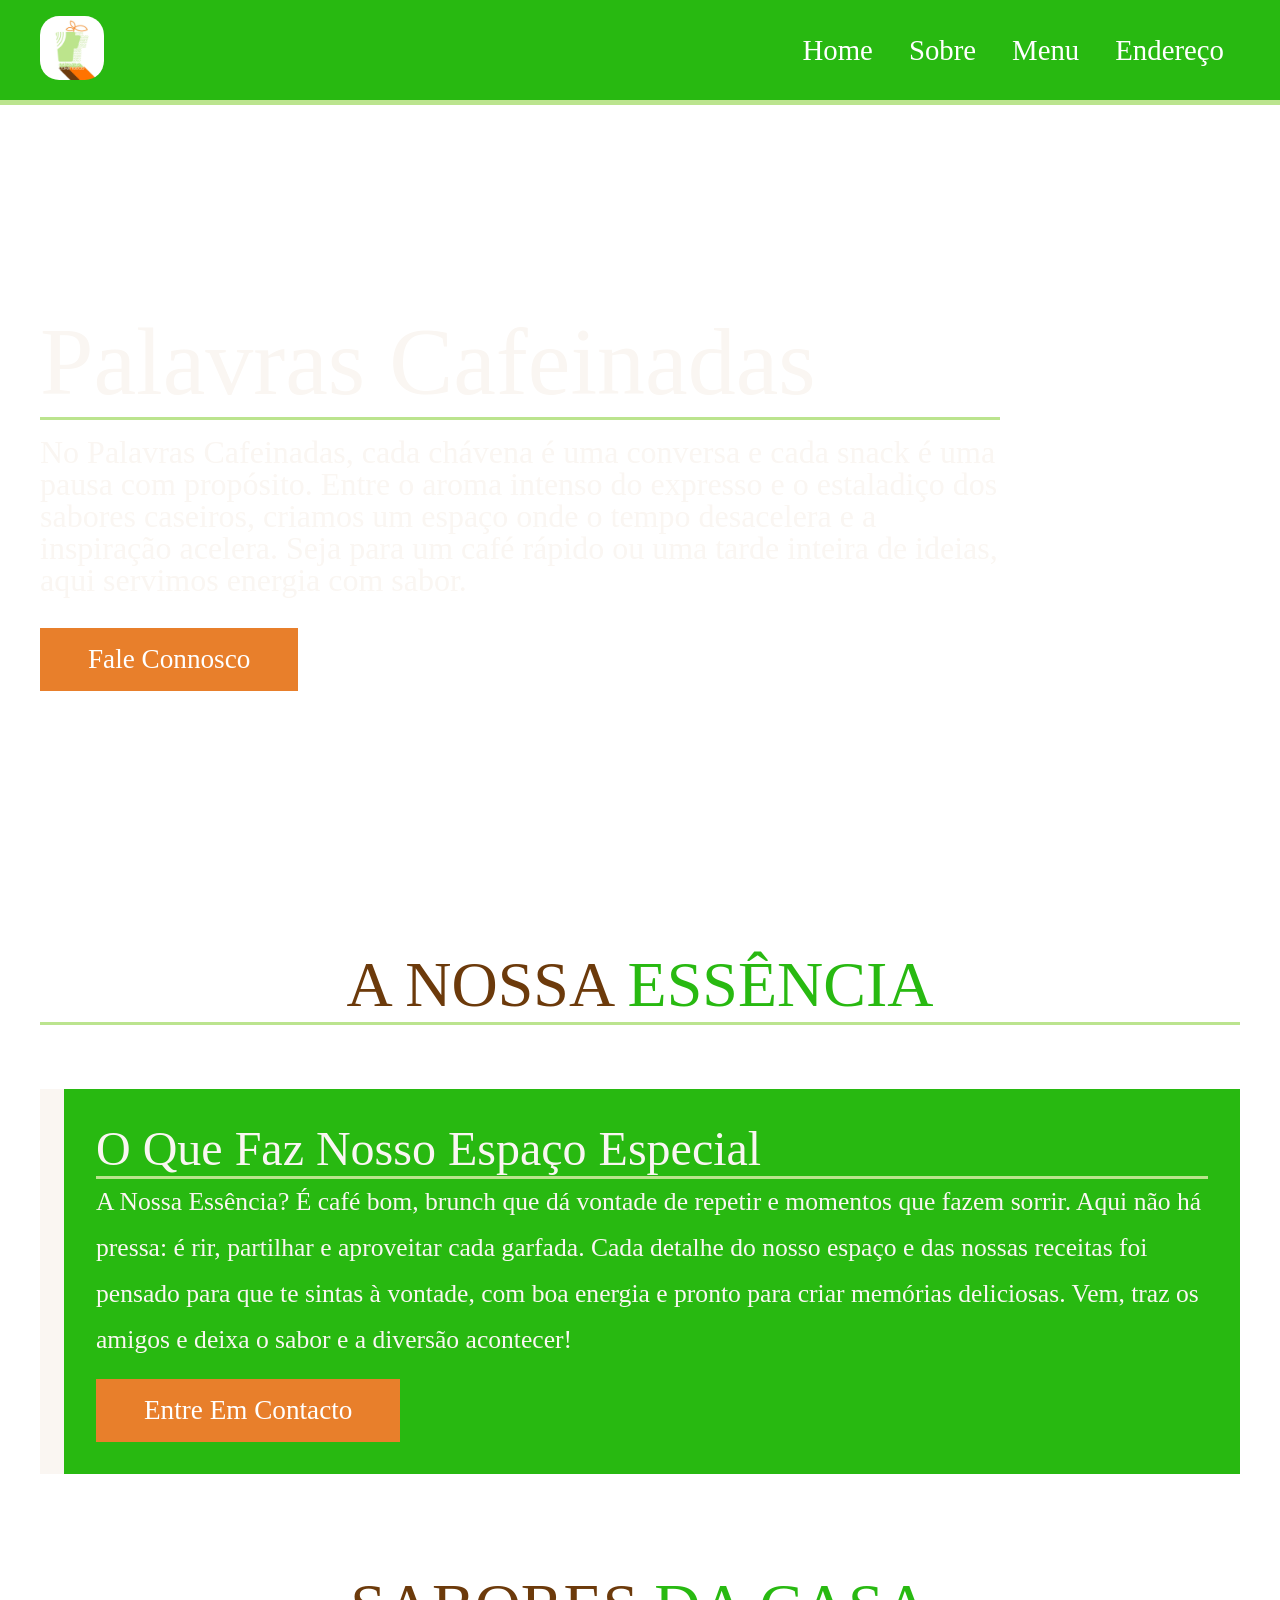
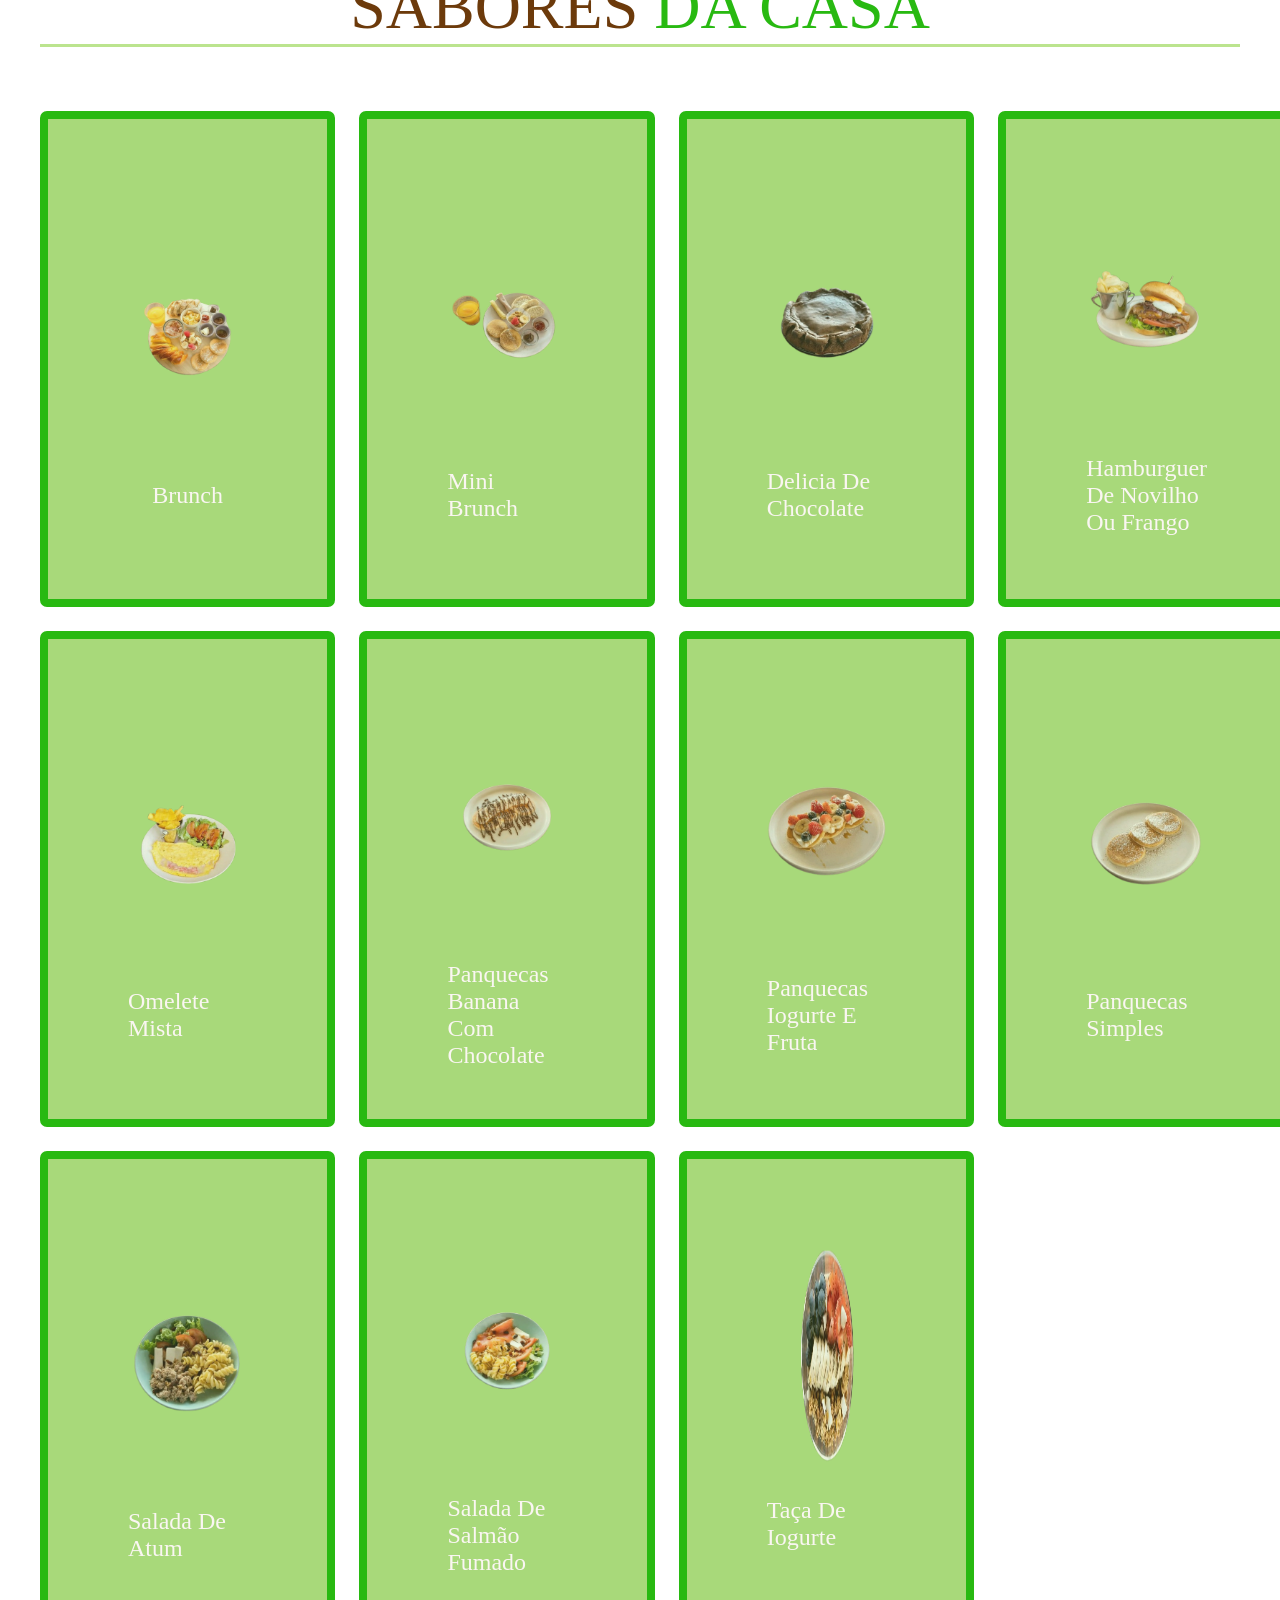
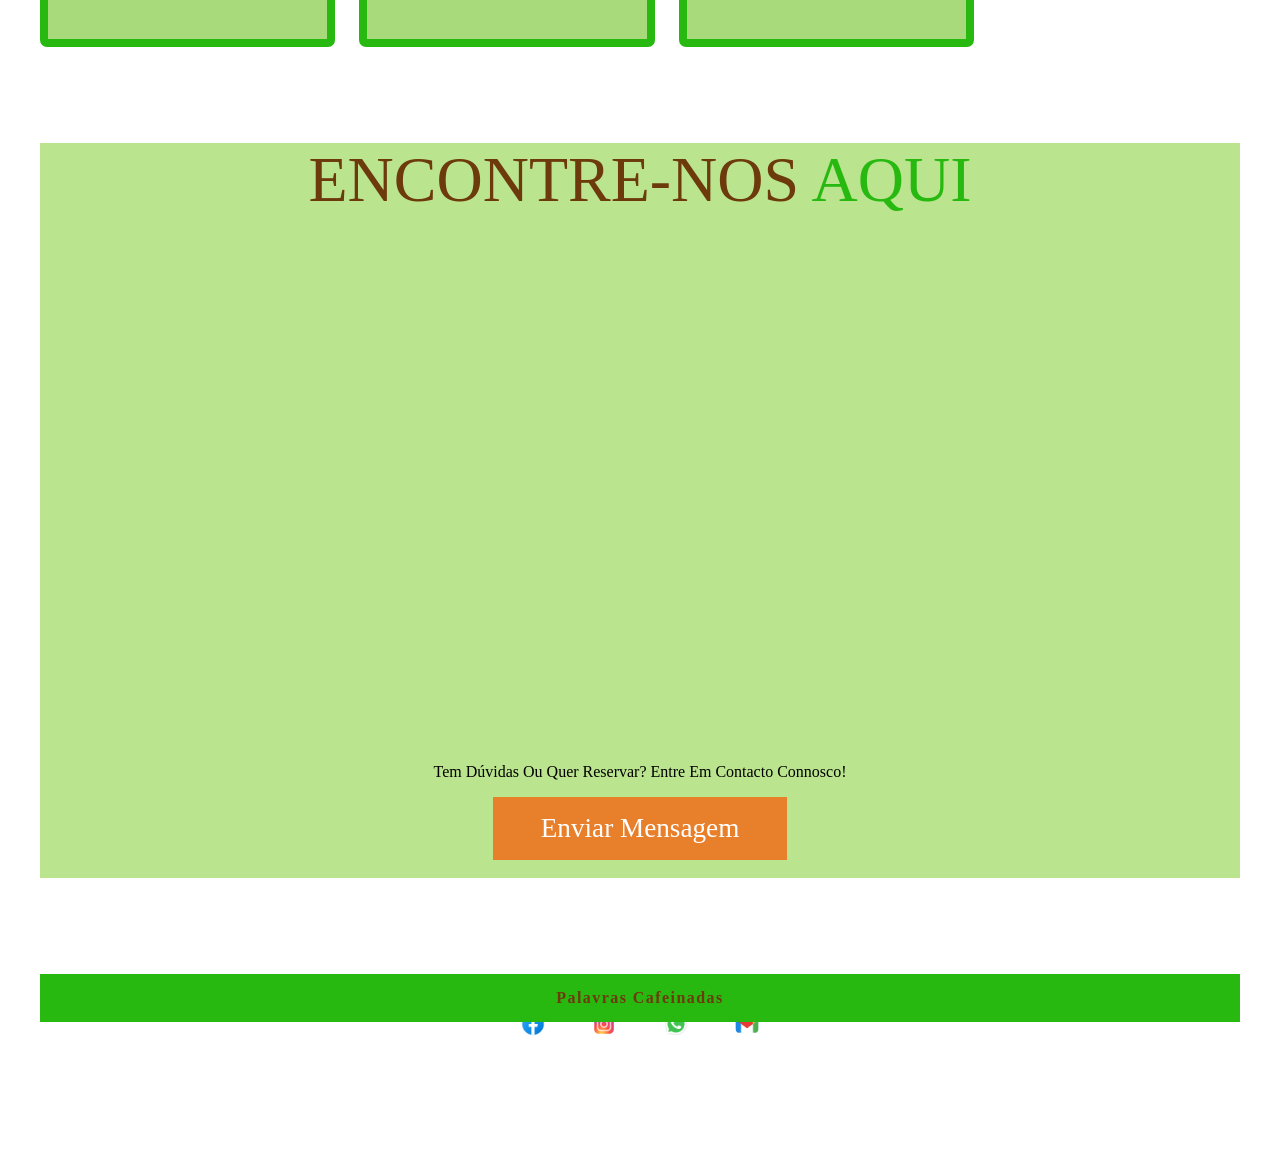
==== index.html @ 72fdcc0c "Initial commit" ====
<!DOCTYPE html>
<html lang="pt">

<head>
    <meta charset="UTF-8">
    <meta name="viewport" content="width=device-width, initial-scale=1.0">
    <link rel="stylesheet" href="style-cafe.css">

<link rel="shortcut icon" href="img/icons/logo-cafe.jpeg" type="image/x-icon">
    <!--fonts-->
 <link rel="preconnect" href="https://fonts.googleapis.com">
<link rel="preconnect" href="https://fonts.gstatic.com" crossorigin>
<link href="https://fonts.googleapis.com/css2?family=Playwrite+NZ+Basic:wght@100..400&display=swap" rel="stylesheet">
    <!--fonts(final)-->

    <title>Palavras Cafeinadas</title>
</head>

<body>
    <header class="header">
        <section >
            <a href="#" class="logo">
                <img id="logo" src="img/icons/logo-cafe.jpeg" alt="Lodo do cafe">
            </a>
            <nav class="navbar">
                <a href="#home">Home</a>
                <a href="#about">Sobre</a>
                <a href="#menu">Menu</a>
                <a href="#address">Endereço</a>
               
            </nav>
           <!-- <div class="icons">Excluir??
                <img width="30" height="30" src="img/cart.png" alt="carrinho">
                <img width="30" height="30" src="img/search.png" alt="lupa">

            </div>-->

        </section>
    </header>

    <div class="home-conteiner">
        <section id="home" class="home">
<div class="home-content">
    <h3>Palavras Cafeinadas</h3>
    <p>
        
No Palavras Cafeinadas, cada chávena é uma conversa e cada snack é uma pausa com propósito. Entre o aroma intenso do expresso e o estaladiço dos sabores caseiros, criamos um espaço onde o tempo desacelera e a inspiração acelera. Seja para um café rápido ou uma tarde inteira de ideias, aqui servimos energia com sabor.

        </p>
    <a href="https://bit.ly/PalavrasCafeinadas" class="btn">Fale connosco</a>
</div>
        </section>
    </div>

    <!--fim da home-conteiner-->

    <section class="about-conteiner" id="about">
        <h2 class="title">A Nossa  <span>Essência</span></h2>
        <div class="row">
            <div class="conteiner-image">
                <img src="img/cafe1_files/about-img.jpg" alt="">
            </div>
            <div class="content">
                <h3>O que faz nosso espaço Especial</h3>
                <p>
                    A Nossa Essência? É café bom, brunch que dá vontade de repetir e momentos que fazem sorrir. Aqui não há pressa: é rir, partilhar e aproveitar cada garfada. Cada detalhe do nosso espaço e das nossas receitas foi pensado para que te sintas à vontade, com boa energia e pronto para criar memórias deliciosas. Vem, traz os amigos e deixa o sabor e a diversão acontecer!
                </p>
                
                 <a href="https://bit.ly/PalavrasCafeinadas" class="btn">Entre em contacto</a>
            </div>
        </div>

    </section>
    <!--fim do about-->
    <section class="menu-conteiner" id="menu">
        <h2 class="title">Sabores  <span>da Casa </span></h2>

        <div class="box-conteiner">
        <div class="box">
            <img id="itemImg" src="img/brunch-removebg-preview.png" alt="item1">
            <h3>Brunch</h3>
           
            
        </div>
        <div class="box">
            <img id="itemImg" src="img/mini-brunch-removebg-preview.png" alt="item2">
            <h3>Mini Brunch</h3>
           
    
        </div>
        <div class="box">
            <img id="itemImg" src="img/Delicia_de_chocolate-removebg-preview.png" alt="item3">
            <h3>Delicia de Chocolate</h3>
           
          
        </div>
        <div class="box">
            <img id="itemImg" src="img/hamburguer-removebg-preview.png" alt="item4">
            <h3>Hamburguer de Novilho ou Frango
            </h3>
            
     
        </div>
        <div class="box">
            <img id="itemImg" src="img/omelete_mista-removebg-preview.png" alt="item5">
            <h3>Omelete Mista</h3>

         
        </div>
        <div class="box">
            <img id="itemImg"  src="img/panqueca_banana_chocolate-removebg-preview.png" alt="item6">
            <h3>Panquecas Banana com Chocolate</h3>
           
            
        </div>
        <div class="box">
            <img id="itemImg" src="img/panquecas_iogurte_e_fruta-removebg-preview.png" alt="item7">
            <h3>Panquecas Iogurte e Fruta </h3>
           
           
        </div>
        <div class="box">
            <img id="itemImg" src="img/panquecas_simples-removebg-preview.png" alt="item8">
            <h3>Panquecas Simples</h3>
        
        </div>
        <div class="box">
            <img id="itemImg" src="img/Salada_de_atum-removebg-preview.png" alt="item9">
            <h3>Salada de Atum</h3>
         
        </div>
        <div class="box">
            <img id="itemImg" src="img/Salada_de_Salmao_fumado-removebg-preview.png" alt="item10">
            <h3>Salada de Salmão Fumado</h3>
           
         
        </div>
            <div class="box">
            <img height="50" width="80"  id="itemImg"src="img/taça_de_iogurte-removebg-preview.png" alt="item10">
            <h3>Taça de Iogurte</h3>
           
 
        </div>
           
        </div>

    </section>
    <!--fim do menu-->

    <section class="address" id="address">
        <div class="conteiner">
            <h2 class="title">Encontre-nos <span>aqui</span></h2>
            <div class="map">
                <iframe src="https://www.google.com/maps/embed?pb=!1m18!1m12!1m3!1d3001.5138601437598!2d-8.551102300000029!3d41.2105711!2m3!1f0!2f0!3f0!3m2!1i1024!2i768!4f13.1!3m3!1m2!1s0xd2461003e7308ab%3A0xd9e07baeb5cde9f0!2sPalavras%20Cafeinadas!5e0!3m2!1spt-PT!2spt!4v1767871290608!5m2!1spt-PT!2spt" width="600" height="450" style="border:0;" allowfullscreen="" loading="lazy" referrerpolicy="no-referrer-when-downgrade"></iframe>
            </div>
             <p>Tem dúvidas ou quer reservar? Entre em contacto connosco!</p>
    <a href="mailto:contato@cafebrunch.com" class="btn">Enviar Mensagem</a>
    <br>
        </div>
    </section>
    <!--footer-->
    <section class="footer" id="footer">
     <div class="share">
        <div class="redes">
        <a href="https://www.facebook.com/profile.php?id=61586161720953"><img src="img/icons/icons8-facebook-32.png" alt=""></a></div>
        <div class="redes">
        <a href="https://www.instagram.com/palavras.cafeinadas?igsh=MXZsNndlbWdnNWppNw=="><img src="img/icons/icons8-instagram-32.png" alt=""></a></div>
        <div class="redes">
        <a href="https://bit.ly/PalavrasCafeinadas"><img src="img/icons/icons8-whatsapp-32.png" alt=""></a></div>
        <div class="redes">
        <a href="#"><img src="img/icons/icons8-gmail-32.png" alt=""></a></div>

     </div>

     <div class="rodape">Palavras Cafeinadas</div>
    </section>
</body>

</html>
---- style-cafe.css ----
/* =============================
   RESET E BASE
============================= */
* {
    margin: 0;
    padding: 0;
    outline: none;
    border: none;
    text-decoration: none;
    text-transform: capitalize;
    transition: 0.2s linear;
    font-family: "Playwrite NZ Basic", cursive;
    font-optical-sizing: auto;
    font-weight: 300;
    font-style: normal;
}

:root {
    --laranja: #E87F2B;
    --verde-claro: #BBE48E;
    --preto: black;
    --branco: white;
    --marrom-escuro: #6C3A0B;
    --verde-vibrante: #28b911;
    --off-white: #FAF6F2;
}

@media (max-width: 768px) {
    

section {
    padding: 3rem 2rem;
    margin: 0 auto;
   
}

/* =============================
   HEADER
============================= */
.header {
  
    border-bottom: 5px solid var(--verde-claro);
    background-color: var(--verde-vibrante);
}

.header section {
    display: flex;
    align-items: center;

   
    padding:  1rem;

}

.header section #logo {
    height: 2rem;
    width: 2rem;
    border-radius: 30%;
}

.navbar a {
    margin: 0 1rem;
    font-size: 1rem;
    color: var(--off-white);
}



/* =============================
   BOTÕES E ICONES
============================= */
.icons img {
    margin: 1rem;
    cursor: pointer;
    font-size: small;
}

.icons img:hover {
    width: 40px;
    height: 40px;
}

.btn {
    background-color: var(--laranja);
    color: var(--off-white);
    padding: 0.5rem 1.3rem;
    font-size: 1rem;
    cursor: pointer;
   
  
}



/* =============================
   HOME / BANNER
============================= */
.home-conteiner {
    display: flex;
    flex-direction: column;
  align-items: center;
justify-content: center;
   
    height: 100vh;
    
    animation-name: backgroundHome;
    animation-timing-function: ease-in-out;
    animation-duration: 3s;
    animation-delay: 1s;
    animation-iteration-count: infinite;
}

@keyframes backgroundHome {
    0%{ background-color: #6edb5d; }
    20%{ background-color: #69df56; }
    40%{ background-color: #75df65; }
    60%{ background-color: #70df5e; }
    80%{ background-color: #46b934; }
    100%{ background-color: #6fd160; }
}

.home-conteiner section.home {
    display: flex;
    align-items: center;
    flex-direction: column; /* mobile-first */
    justify-content: center;
    text-align: center;
    min-height: 100vh;
}

.home-content h3 {
    color: var(--off-white);
    font-size: 3rem; /* mobile */
    border-bottom: 3px solid var(--verde-claro);
}

.home-content p {
    color: var(--off-white);
    font-size: 1.4rem; /* mobile */
    font-weight: 100;
    line-height: 1.6rem;
    padding: 1rem 0;
    text-transform: none;
}

/* =============================
   ABOUT / SOBRE NÓS
============================= */
.title {
    font-size: 1.8rem; /* mobile */
    color: var(--marrom-escuro);
    text-align: center;
    text-transform: uppercase;
    margin-bottom: 1rem;
    border-bottom: 3px solid var(--verde-claro);
}

.title span {
    color: var(--verde-vibrante);
}

.about-conteiner .row {
    display: flex;
    flex-direction: column; /* mobile */
    align-items: center;
  
    gap: 1.5rem;
}

.about-conteiner .row .content {
    padding: 1rem;
    background-color: var(--verde-vibrante);
}

.about-conteiner .row .content h3 {
    font-size: 2rem; /* mobile */
    color: var(--off-white);
    border-bottom: 3px solid var(--verde-claro);
}

.about-conteiner .row .content p {
    font-size: 1.4rem;
    color: var(--off-white);
    line-height: 1.8rem;
    text-transform: none;
    margin-bottom: 1rem;
}

/* =============================
   MENU
============================= */
.menu-conteiner .box-conteiner {
    display: grid;
    grid-template-columns: 1fr; /* mobile-first */
    gap: 1rem;
}

.menu-conteiner .box-conteiner .box {
    display: flex;
    flex-direction: column;
    justify-content: center;
    align-items: center;
    border: 0.5rem solid var(--verde-vibrante);
    padding: 3rem; /* mobile */
    cursor: pointer;
    height: 18rem;
    background-color: #A8D97A;
    border-radius: 7px;
    transition: 0.2s ease-in;
}

.menu-conteiner .box-conteiner .box #itemImg {
    transition: 1s;
    color: var(--off-white);
    opacity: 80%;
    height: 14rem;
}

.menu-conteiner .box-conteiner .box:hover {
    background-color: var(--verde-claro);
}

.menu-conteiner .box-conteiner .box:hover #itemImg {
    transform: scale(1.5);
    opacity: 100%;
}

.menu-conteiner .box-conteiner .box h3 {
    color: var(--off-white);
    font-size: 1.3rem;
    padding: 0.5rem 0;
    transition: 1.5s;
}

.menu-conteiner .box-conteiner .box:hover > * {
    color: var(--laranja);
}

/* =============================
   FOOTER
============================= */
.footer {
    text-align: center;
}

.footer .share {
    padding: 1rem 0;
}

.footer .share img {
    margin: 0.3rem;
    cursor: pointer;
    border-radius: 50%;
    padding: 0.5rem;
}

.footer .share .redes {
    display: inline-flex;
    justify-content: center;
    align-items: center;
}

.footer .rodape {
    display: flex;
    position: sticky;
    bottom: 0;
    background-color: var(--verde-vibrante);
    height: 3rem;
    color: var(--marrom-escuro);
    align-items: center;
    justify-content: center;
    font-size: 1rem;
    font-weight: 800;
    letter-spacing: 0.09rem;
}
}

/* =============================
   MEDIA QUERIES TABLET
============================= */
@media (min-width: 768px) {
    .home-content h3 { font-size: 5rem; }
    .home-content p { font-size: 1.8rem; }
    .about-conteiner .row { flex-direction: row; }
    .menu-conteiner .box-conteiner { grid-template-columns: repeat(2, 1fr); }
}


/*

gpt-  colega de estudo
figma - nao usou
fotoshop-se calhar
docker-pedem muito
nodejs-depois
investir no github e 
git(principalmente)
restfull api(necessario),postman(simuacao de pedidos api)
noSql(da uma olhada depois,importante)

*/



/*monitores*/
@media (min-width: 1024px){
    * {
    margin: 0;
    padding: 0;
    outline: none;
    /*sem linha nos input*/
    border: none;
    text-decoration: none;
    text-transform: capitalize;
    /*todos os texto com inicio letra maiuscula*/
    transition: 0.2s linear;
    /*efeito de lento demora para executar o efeito*/

    /*fonts*/
      font-family: "Playwrite NZ Basic", cursive;
  font-optical-sizing: auto;
  font-weight: 300;
  font-style: normal;
}
:root {
    /*cores do cafe*/
    --laranja: #E87F2B;
    --verde-claro: #BBE48E;
    --preto: black;
    --branco: white;
    --marrom-escuro: #6C3A0B;
    --verde-vibrante: #28b911;
      --off-white: #FAF6F2;

}
section {

    padding: 3rem 2rem;
    margin: 0 auto;
    max-width: 1200px;
  /*  background-color: #BBE48E;*/


}
.header {
    position: fixed;
    top: 0;
    left: 0;
    right: 0;
    z-index: 99;
    
    border-bottom:5px solid  var(--verde-claro);
    background-color: var(--verde-vibrante);

}
.header section {

    display: flex;
    align-items: center;
    justify-content: space-between;
    padding-top: 1rem;
    padding-bottom: 1rem;
}
.header section #logo{
    height:4rem;
    width: 4rem;
    border-radius: 30%;
}
.navbar a {
    margin: 0 1rem;
    font-size: 1.8rem;
    color: var(--branco);
}
.navbar a:hover {
    color: var(--verde-claro);
    border-bottom: 0.1rem solid var(--laranja);
    padding-bottom: 0.5rem;
    font-size: 2rem;

}

.icons img {
    margin: 1rem;
    cursor: pointer;
    font-size: small;

}

.icons img:hover {
    width: 40px;
    height: 40px;
}

.btn {
    background-color: var(--laranja);
    color: white;
    padding: 1rem 3rem;
    font-size: 1.7rem;
    cursor: pointer;
    margin-top: 1rem;
    display: inline-block;
    /*cada item em uma linha(children)*/


}

.btn:hover {
    letter-spacing: 0.05rem;
    /*espaçamento entre as letras*/
}

.home-conteiner {
    background: url("img/cafe1_files/home-img.jpg");
    /*imagem de fundo*/
    background-size: cover;
    background-position: center;


    height: 100vh;

    animation-name:backgroundHome ;
    animation-timing-function: ease-in-out;
    animation-duration: 3s;
    animation-delay: 1s;
    animation-iteration-count: infinite;

}
@keyframes backgroundHome {
    0%{
background-color: #6edb5d;
    }
    20%{
background-color: #69df56;
    }
    40%{
background-color: #75df65;
    }
    60%{
        background-color: #70df5e;
    }
    80%{
background-color: #46b934;
    }
    100%{
background-color: #6fd160;

    }
}

.home-conteiner section.home {
    display: flex;
    align-items: center;
    min-height: 100vh;
}

.home-content {
    max-width: 60rem;

}

.home-content h3 {
    color: var(--off-white);
    font-size: 6rem;
    border-bottom: 3px solid var(--verde-claro);
}

.home-content p {
    color: var(--off-white);
    font-size: 2rem;
    font-weight: 100;
    /*peso da letra*/
    line-height: 2rem;
    /*altura da linha*/
    padding: 1rem 0;
   text-transform: none;
  



}

/*ABOUT*/
.title {
    font-size: 4rem;
    color: var(--marrom-escuro);
    text-align: center;
    text-transform: uppercase;
    margin-bottom: 4rem;
     border-bottom: 3px solid var(--verde-claro);

}

.title span {
    color: var(--verde-vibrante);
    text-transform: uppercase;/*tudo maiusculo*/

}

.about-conteiner .row {
    display: flex;
    align-items: center;
    background-color: var(--off-white);
    gap: 1.5rem;
    
}

.about-conteiner .row .content {
    padding: 2rem;
    background-color: var(--verde-vibrante);
}

.about-conteiner .row .content h3 {
    font-size: 3rem;
    color: var(--off-white);
     border-bottom: 3px solid var(--verde-claro);

}

.about-conteiner .row .content p {
    font-size: 1.6rem;
    color: var(--off-white);
    padding-left: 1rem 0;
    line-height: 1.8;
     text-transform: none;

}

/*Menu*/
.menu-conteiner .box-conteiner {
    display: grid;
    grid-template-columns: repeat(4, 1fr);
    gap: 1.5rem;
}

.menu-conteiner .box-conteiner .box {
    display: flex;
    flex-direction: column;
   justify-content: center;
   align-items: center;
    border:  0.5rem solid var(--verde-vibrante);
    padding: 5rem;
    cursor: pointer;
    height: 20rem;
    background-color: #A8D97A;
    border-radius: 7px; 
    transition:  0.2s ease-in;
    

}
.menu-conteiner .box-conteiner .box #itemImg {
    transition: 1s;
    color: var(--off-white);
    opacity: 80%;
  

height: 17rem;


}

.menu-conteiner .box-conteiner .box:hover {
    background-color: var(--verde-claro);
   
   
}
.menu-conteiner .box-conteiner .box:hover #itemImg{
    transform: scale(1.7);
    opacity: 100%;
}


.menu-conteiner .box-conteiner .box h3 {
    color: var(--off-white);
    font-size: 1.5rem;
    padding: 0.5rem 0;
    transition: 1.5s;
    




}




.menu-conteiner .box-conteiner .box .whatsapp {
    height: 30px;
    width: 30px;
}

/* atenção ao estilo cascata, o ultimo prevalece*/
.menu-conteiner .box-conteiner .box:hover>* {
    /*selecionei todos os chindren do box quando hover*/
 
    color: var(--laranja);
}

/*address*/
.address {
    display: flex;
    flex-direction: column;


}

.address .conteiner {
    display: flex;
    flex-direction: column;
    background-color: var(--verde-claro);
    justify-content: center;
    align-items: center;
}

.address .conteiner .map iframe {
    padding-bottom: 25px;
}

/*footer*/
.footer {
    text-align: center;
}

.footer .share {
    padding: 1rem 0;
}

.footer .share img {
    margin: 0.3rem;
    cursor: pointer;
    border-radius: 50%;
    padding: 1rem;

}

.footer .share img:hover {
    background-color: var(--verde-claro);
}

.footer .share .redes {
    display: inline-flex;
    justify-content: center;
    align-items: center;


}

.footer .share .redes a img {
    height: 26px;
    width: 26px;

}

.footer .rodape {
    display: flex;
    position: sticky;
    bottom: 0;
    background-color: var(--verde-vibrante);
    height: 3rem;
    color: var(--marrom-escuro);
    align-items: center;
    justify-content: center;
    font-size: 1rem;
    font-weight: 800;
    letter-spacing: 0.09rem;



}
}
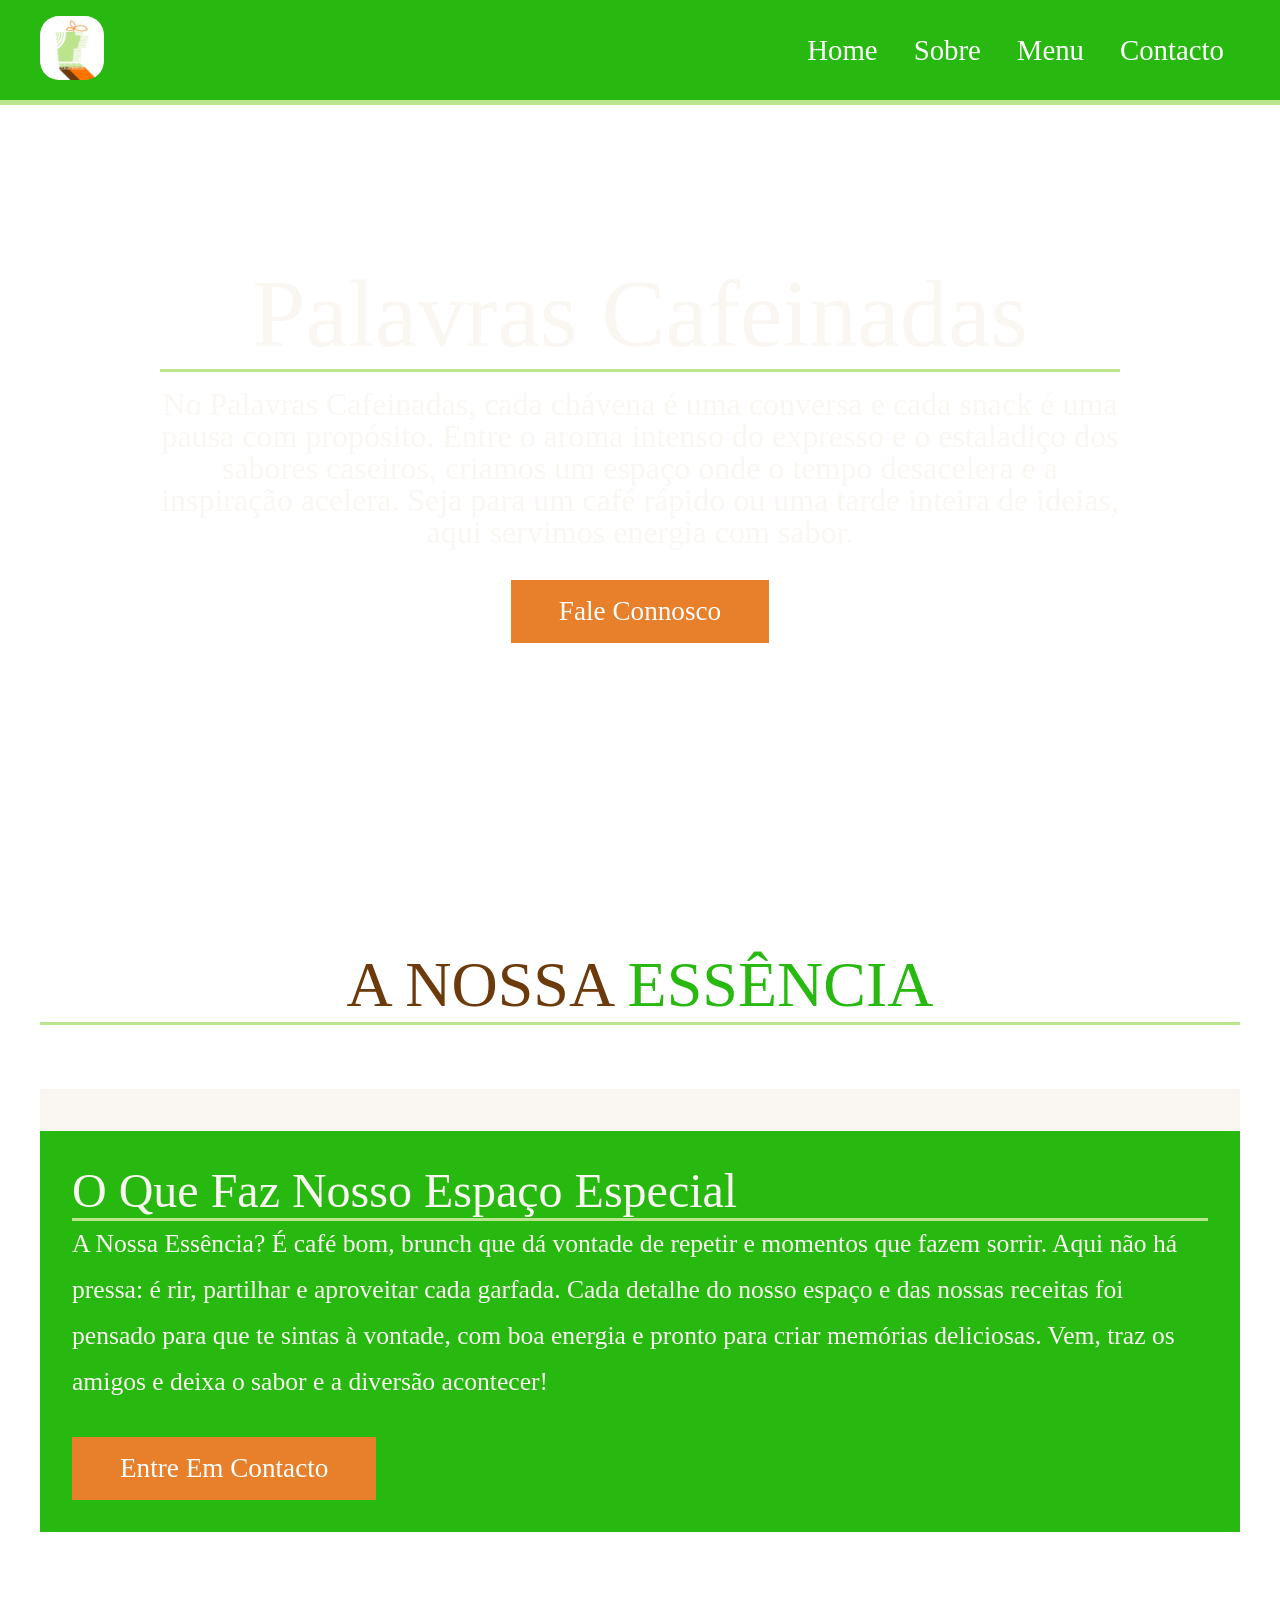
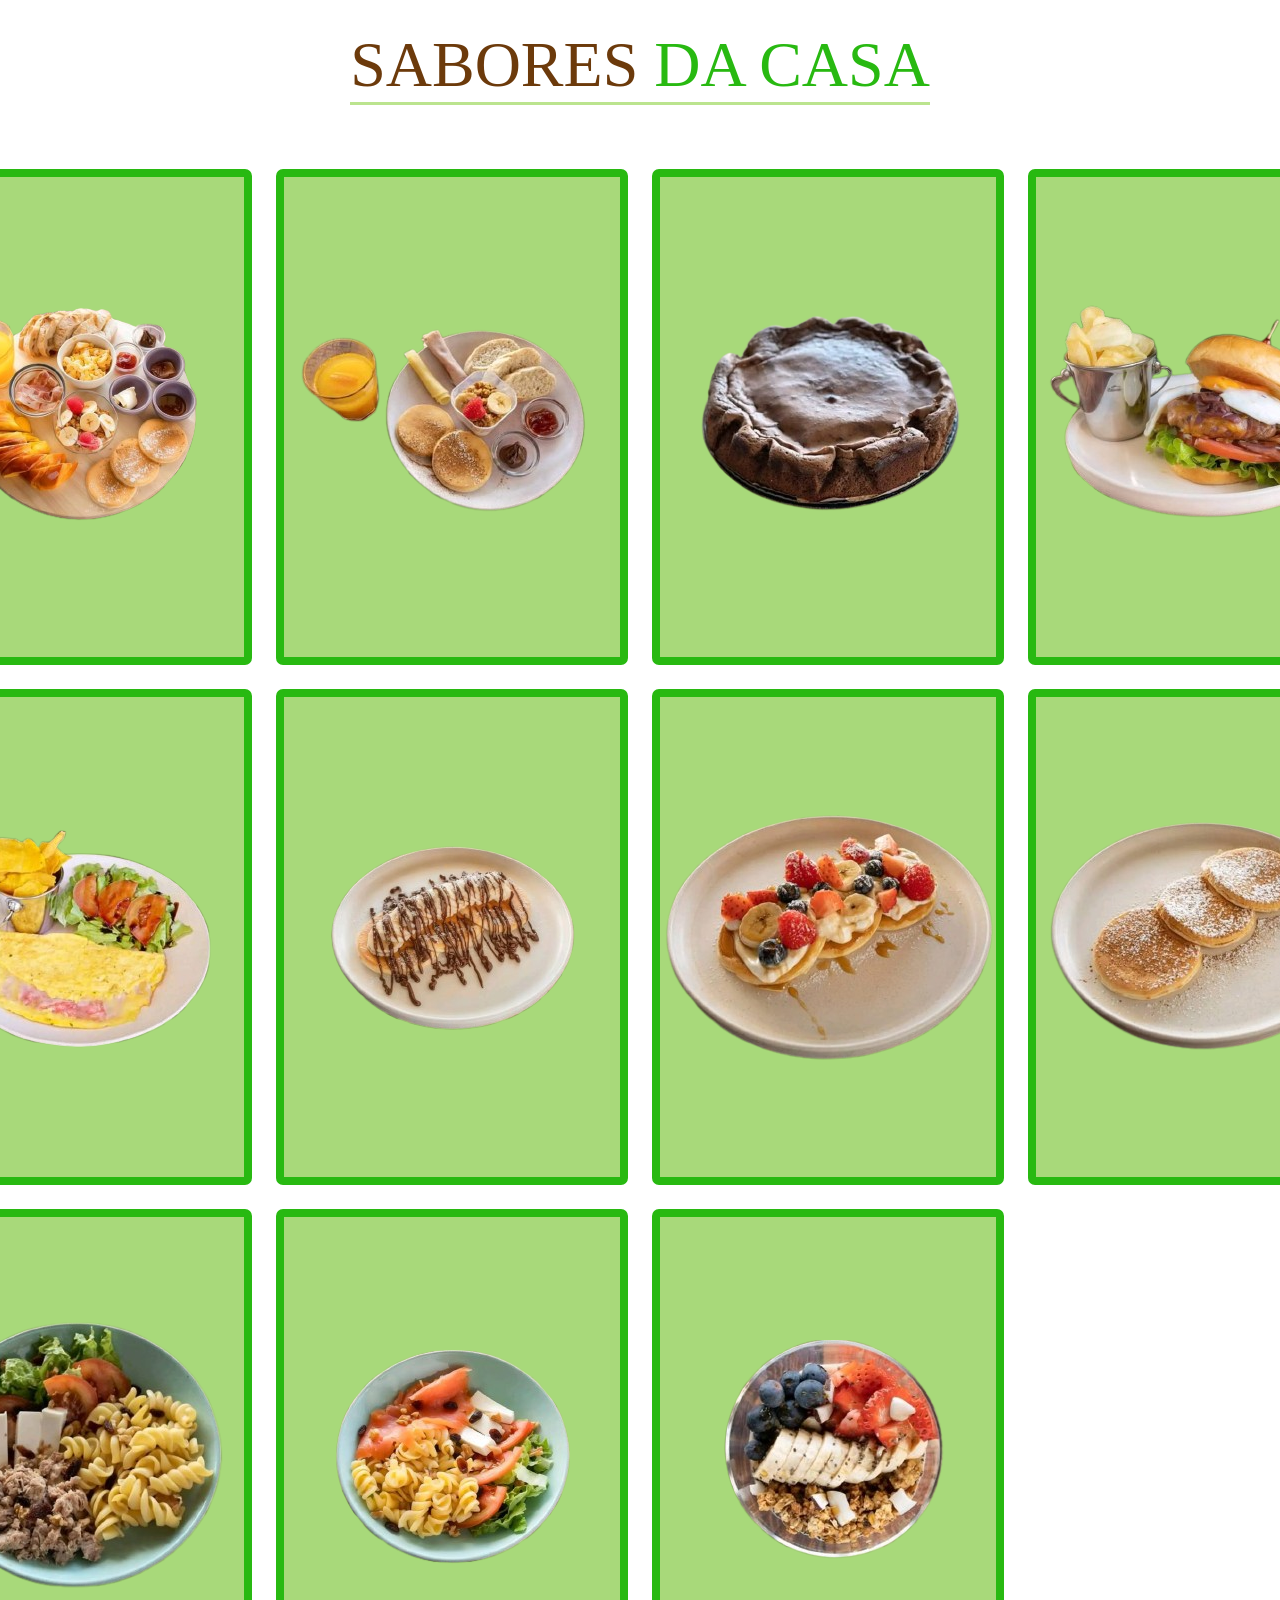
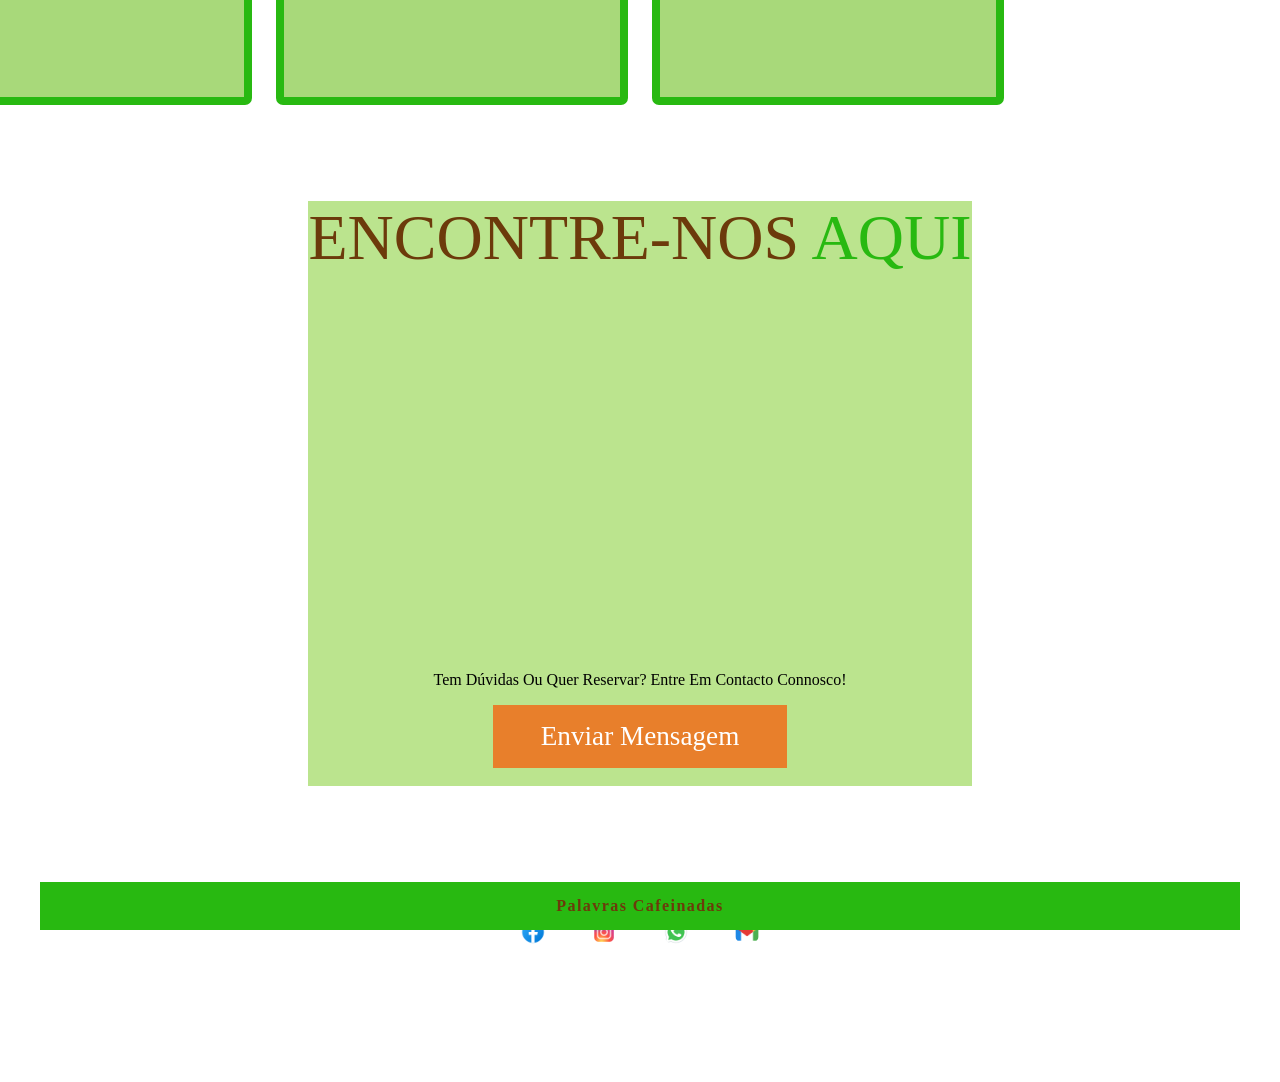
==== commit 9f361c6b: "changes" ====
--- a/index.html
+++ b/index.html
@@ -5,6 +5,7 @@
     <meta charset="UTF-8">
     <meta name="viewport" content="width=device-width, initial-scale=1.0">
     <link rel="stylesheet" href="style-cafe.css">
+    
 
 <link rel="shortcut icon" href="img/icons/logo-cafe.jpeg" type="image/x-icon">
     <!--fonts-->
@@ -22,11 +23,16 @@
             <a href="#" class="logo">
                 <img id="logo" src="img/icons/logo-cafe.jpeg" alt="Lodo do cafe">
             </a>
-            <nav class="navbar">
+            <div class="menu-toggle" id="menu-toggle">
+  <span></span>
+  <span></span>
+  <span></span>
+</div>
+            <nav class="navbar" id="navbar">
                 <a href="#home">Home</a>
                 <a href="#about">Sobre</a>
                 <a href="#menu">Menu</a>
-                <a href="#address">Endereço</a>
+                <a href="#address">Contacto</a>
                
             </nav>
            <!-- <div class="icons">Excluir??
@@ -77,66 +83,66 @@
 
         <div class="box-conteiner">
         <div class="box">
-            <img id="itemImg" src="img/brunch-removebg-preview.png" alt="item1">
+            <img class="itemImg" src="img/brunch-removebg-preview.png" alt="item1">
             <h3>Brunch</h3>
            
             
         </div>
         <div class="box">
-            <img id="itemImg" src="img/mini-brunch-removebg-preview.png" alt="item2">
+            <img class="itemImg" src="img/mini-brunch-removebg-preview.png" alt="item2">
             <h3>Mini Brunch</h3>
            
     
         </div>
         <div class="box">
-            <img id="itemImg" src="img/Delicia_de_chocolate-removebg-preview.png" alt="item3">
+            <img class="itemImg" src="img/Delicia_de_chocolate-removebg-preview.png" alt="item3">
             <h3>Delicia de Chocolate</h3>
            
           
         </div>
         <div class="box">
-            <img id="itemImg" src="img/hamburguer-removebg-preview.png" alt="item4">
+            <img class="itemImg" src="img/hamburguer-removebg-preview.png" alt="item4">
             <h3>Hamburguer de Novilho ou Frango
             </h3>
             
      
         </div>
         <div class="box">
-            <img id="itemImg" src="img/omelete_mista-removebg-preview.png" alt="item5">
+            <img class="itemImg" src="img/omelete_mista-removebg-preview.png" alt="item5">
             <h3>Omelete Mista</h3>
 
          
         </div>
         <div class="box">
-            <img id="itemImg"  src="img/panqueca_banana_chocolate-removebg-preview.png" alt="item6">
+            <img class="itemImg"  src="img/panqueca_banana_chocolate-removebg-preview.png" alt="item6">
             <h3>Panquecas Banana com Chocolate</h3>
            
             
         </div>
         <div class="box">
-            <img id="itemImg" src="img/panquecas_iogurte_e_fruta-removebg-preview.png" alt="item7">
+            <img class="itemImg" src="img/panquecas_iogurte_e_fruta-removebg-preview.png" alt="item7">
             <h3>Panquecas Iogurte e Fruta </h3>
            
            
         </div>
         <div class="box">
-            <img id="itemImg" src="img/panquecas_simples-removebg-preview.png" alt="item8">
+            <img class="itemImg" src="img/panquecas_simples-removebg-preview.png" alt="item8">
             <h3>Panquecas Simples</h3>
         
         </div>
         <div class="box">
-            <img id="itemImg" src="img/Salada_de_atum-removebg-preview.png" alt="item9">
+            <img class="itemImg" src="img/Salada_de_atum-removebg-preview.png" alt="item9">
             <h3>Salada de Atum</h3>
          
         </div>
         <div class="box">
-            <img id="itemImg" src="img/Salada_de_Salmao_fumado-removebg-preview.png" alt="item10">
+            <img class="itemImg" src="img/Salada_de_Salmao_fumado-removebg-preview.png" alt="item10">
             <h3>Salada de Salmão Fumado</h3>
            
          
         </div>
             <div class="box">
-            <img height="50" width="80"  id="itemImg"src="img/taça_de_iogurte-removebg-preview.png" alt="item10">
+            <img class="itemImg" src="img/taça_de_iogurte-removebg-preview.png" alt="item10">
             <h3>Taça de Iogurte</h3>
            
  
@@ -174,6 +180,7 @@
 
      <div class="rodape">Palavras Cafeinadas</div>
     </section>
+    <script src="script-cafe.js"></script>
 </body>
 
 </html>
--- a/style-cafe.css
+++ b/style-cafe.css
@@ -53,16 +53,135 @@
 }
 
 .header section #logo {
-    height: 2rem;
-    width: 2rem;
+    height: 4rem;
+    width: 4rem;
+    margin: 1rem;
     border-radius: 30%;
 }
 
-.navbar a {
+/*.navbar a {
     margin: 0 1rem;
     font-size: 1rem;
     color: var(--off-white);
-}
+}*/
+.menu-toggle {
+    width: 30px;
+    height: 22px;
+    display: flex;
+    flex-direction: column;
+    justify-content: space-between;
+    cursor: pointer;
+}
+.menu-toggle.active {
+    transform: scale(1.1);
+    transition: transform 0.2s ease;
+}
+
+
+.menu-toggle span {
+    display: block;
+    height: 4px;
+    width: 100%;
+    background-color: var(--off-white);
+    border-radius: 5px;
+    transition: all 0.3s ease;
+}
+
+/*animaçao hamburguer*/
+
+.menu-toggle.active span:nth-child(1) {
+    transform: rotate(45deg) translate(5px, 5px);
+}
+
+.menu-toggle.active span:nth-child(2) {
+    opacity: 0;
+}
+
+.menu-toggle.active span:nth-child(3) {
+    transform: rotate(-45deg) translate(6px, -6px);
+}
+
+
+.navbar {
+    position: sticky;
+    top: 100%;
+    left: 0;
+    right: 0;
+    background-color: var(--verde-vibrante);
+    display: none; /* escondido por padrão */
+    flex-direction: row;
+   
+    flex-wrap: wrap;
+
+
+   
+   
+
+  
+}
+@keyframes links {
+    0%{
+opacity: 0%;
+    }
+    50%{
+        opacity: 80%;
+         color: var(--marrom-escuro);
+    }
+    100%{
+        color: var(--marrom-escuro);
+opacity: 100%;
+    }
+}
+
+.navbar a {
+    padding: 1rem;
+    font-size: 1.1rem;
+    color: var(--verde-vibrante);
+    
+
+
+    animation: links;
+    animation-timing-function: ease-in;
+    animation-duration: 0.7s;
+    animation-iteration-count: 1;
+    animation-direction: normal;
+    animation-delay: 0.1s;
+    animation-fill-mode: forwards;
+
+      
+    
+  
+}
+
+    @keyframes menu {
+    0%{
+  opacity: 0%;
+    }
+    100%{
+  
+           transform: translateX(1rem);
+           opacity: 100%;
+    }
+}
+
+.navbar.active {
+    display: flex;
+
+
+     animation: menu;
+    animation-timing-function: ease-in;
+    animation-duration: 2s;
+    animation-iteration-count: 1;
+    animation-direction: normal;
+    animation-delay: 0.1s;
+    animation-fill-mode: forwards;
+
+
+}
+}
+
+
+
 
 
 
@@ -189,6 +308,13 @@
 /* =============================
    MENU
 ============================= */
+.menu-conteiner{
+    display: flex;
+    flex-direction: column;
+    justify-content: center;
+    align-items: center;
+    
+}
 .menu-conteiner .box-conteiner {
     display: grid;
     grid-template-columns: 1fr; /* mobile-first */
@@ -199,43 +325,69 @@
     display: flex;
     flex-direction: column;
     justify-content: center;
-    align-items: center;
-    border: 0.5rem solid var(--verde-vibrante);
-    padding: 3rem; /* mobile */
+   
+      align-items: center;   /* centraliza horizontal */
+    text-align: center;    /* centraliza texto */
+    border: 0.2rem solid var(--verde-vibrante);
+    padding: 2rem; /* mobile */
     cursor: pointer;
-    height: 18rem;
+    width: 11rem;
+    height: 11rem;
     background-color: #A8D97A;
     border-radius: 7px;
     transition: 0.2s ease-in;
+     gap: 0.5rem;
 }
 
 .menu-conteiner .box-conteiner .box #itemImg {
-    transition: 1s;
-    color: var(--off-white);
-    opacity: 80%;
-    height: 14rem;
-}
-
-.menu-conteiner .box-conteiner .box:hover {
+    width: 50%;
+    max-width: 50px;
+    
+    object-fit: contain;
+    display: block;
+    margin: 0 auto;
+    opacity: 0.8;
+
+}
+
+
+
+
+
+
+
+
+
+.menu-conteiner .box-conteiner .box h3 {
+  display: none;
+  
+}
+
+
+
+/*address*/
+.address {
+      display: flex;
+    flex-direction: column;
+    justify-content: center;
+    align-items: center;
+
+
+}
+
+.address .conteiner {
+    display: flex;
+    flex-direction: column;
     background-color: var(--verde-claro);
-}
-
-.menu-conteiner .box-conteiner .box:hover #itemImg {
-    transform: scale(1.5);
-    opacity: 100%;
-}
-
-.menu-conteiner .box-conteiner .box h3 {
-    color: var(--off-white);
-    font-size: 1.3rem;
-    padding: 0.5rem 0;
-    transition: 1.5s;
-}
-
-.menu-conteiner .box-conteiner .box:hover > * {
-    color: var(--laranja);
-}
-
+    justify-content: center;
+    align-items: center;
+}
+
+.address .conteiner .map iframe {
+    height: 300px;
+    width: 300px;
+    padding-bottom: 25px;
+}
 /* =============================
    FOOTER
 ============================= */
@@ -273,17 +425,12 @@
     font-weight: 800;
     letter-spacing: 0.09rem;
 }
-}
 
 /* =============================
    MEDIA QUERIES TABLET
 ============================= */
-@media (min-width: 768px) {
-    .home-content h3 { font-size: 5rem; }
-    .home-content p { font-size: 1.8rem; }
-    .about-conteiner .row { flex-direction: row; }
-    .menu-conteiner .box-conteiner { grid-template-columns: repeat(2, 1fr); }
-}
+
+
 
 
 /*
@@ -303,7 +450,7 @@
 
 
 /*monitores*/
-@media (min-width: 1024px){
+@media (min-width: 768px){
     * {
     margin: 0;
     padding: 0;
